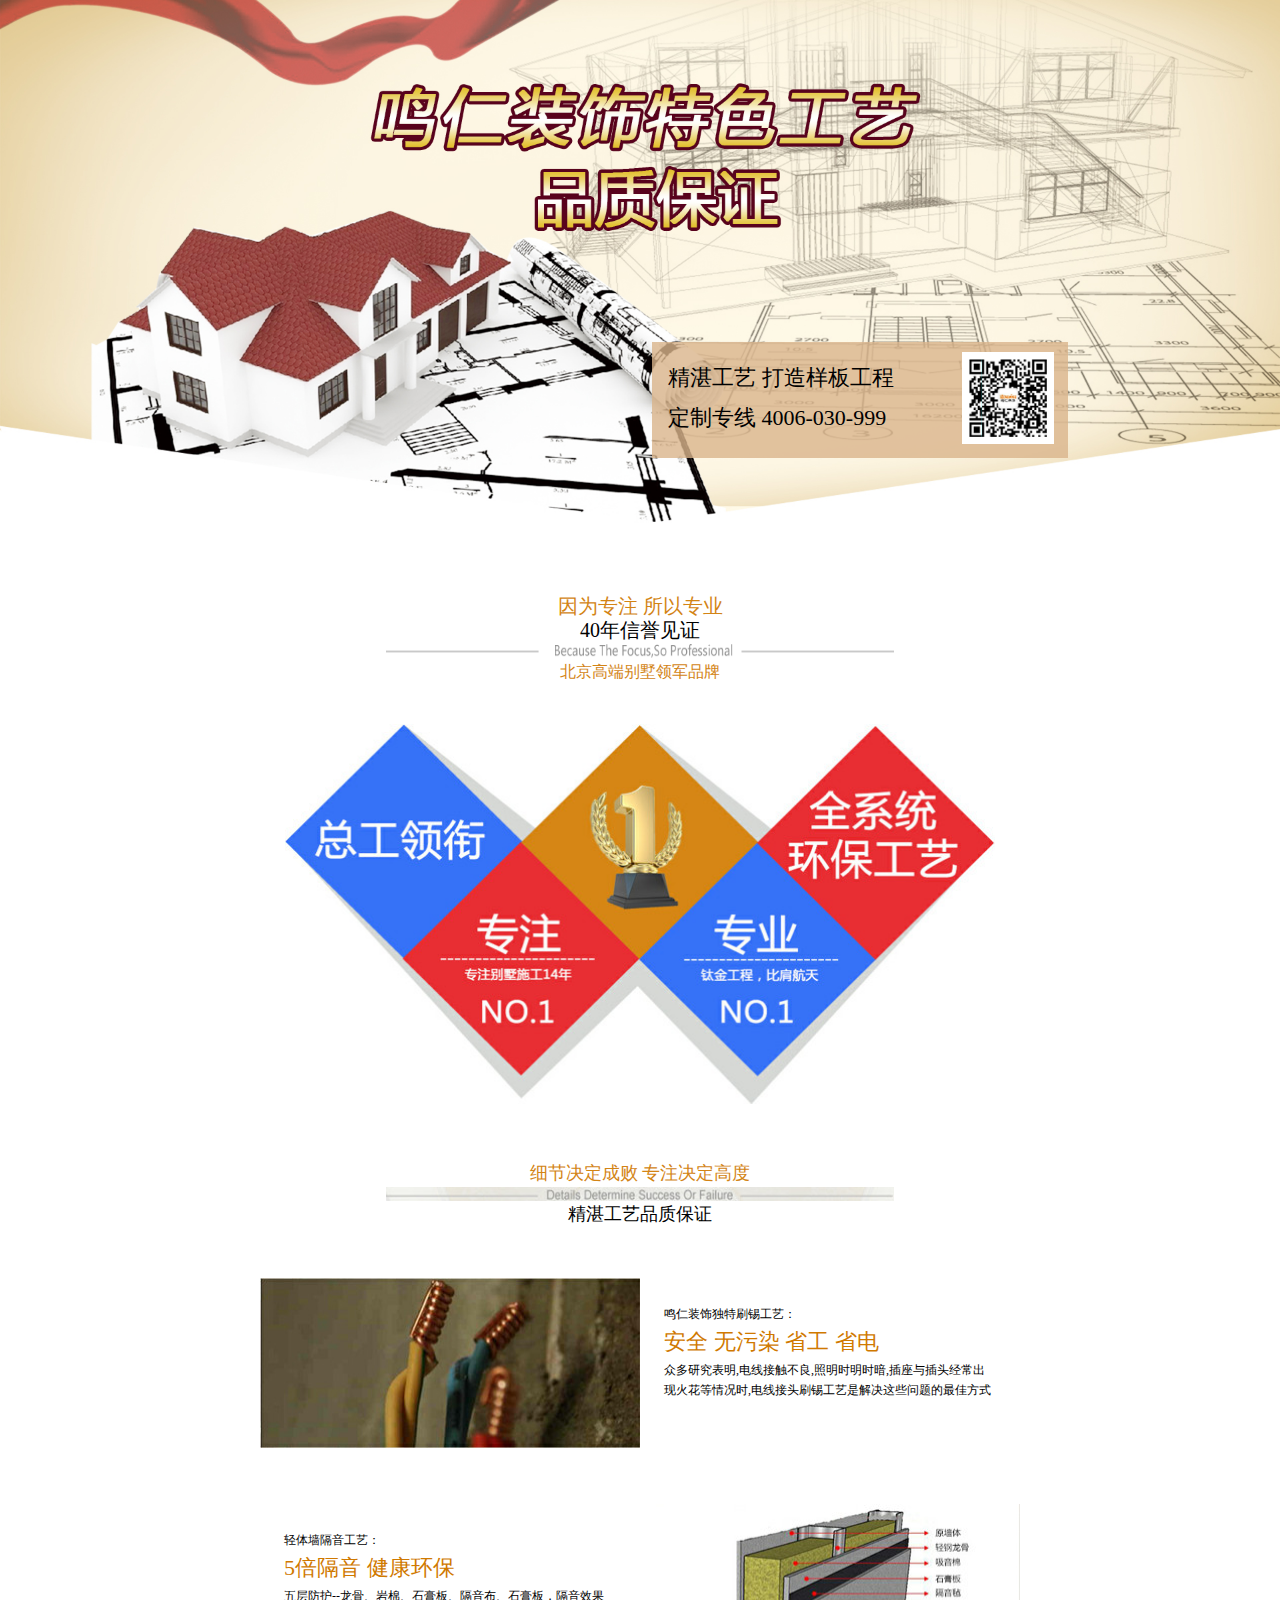
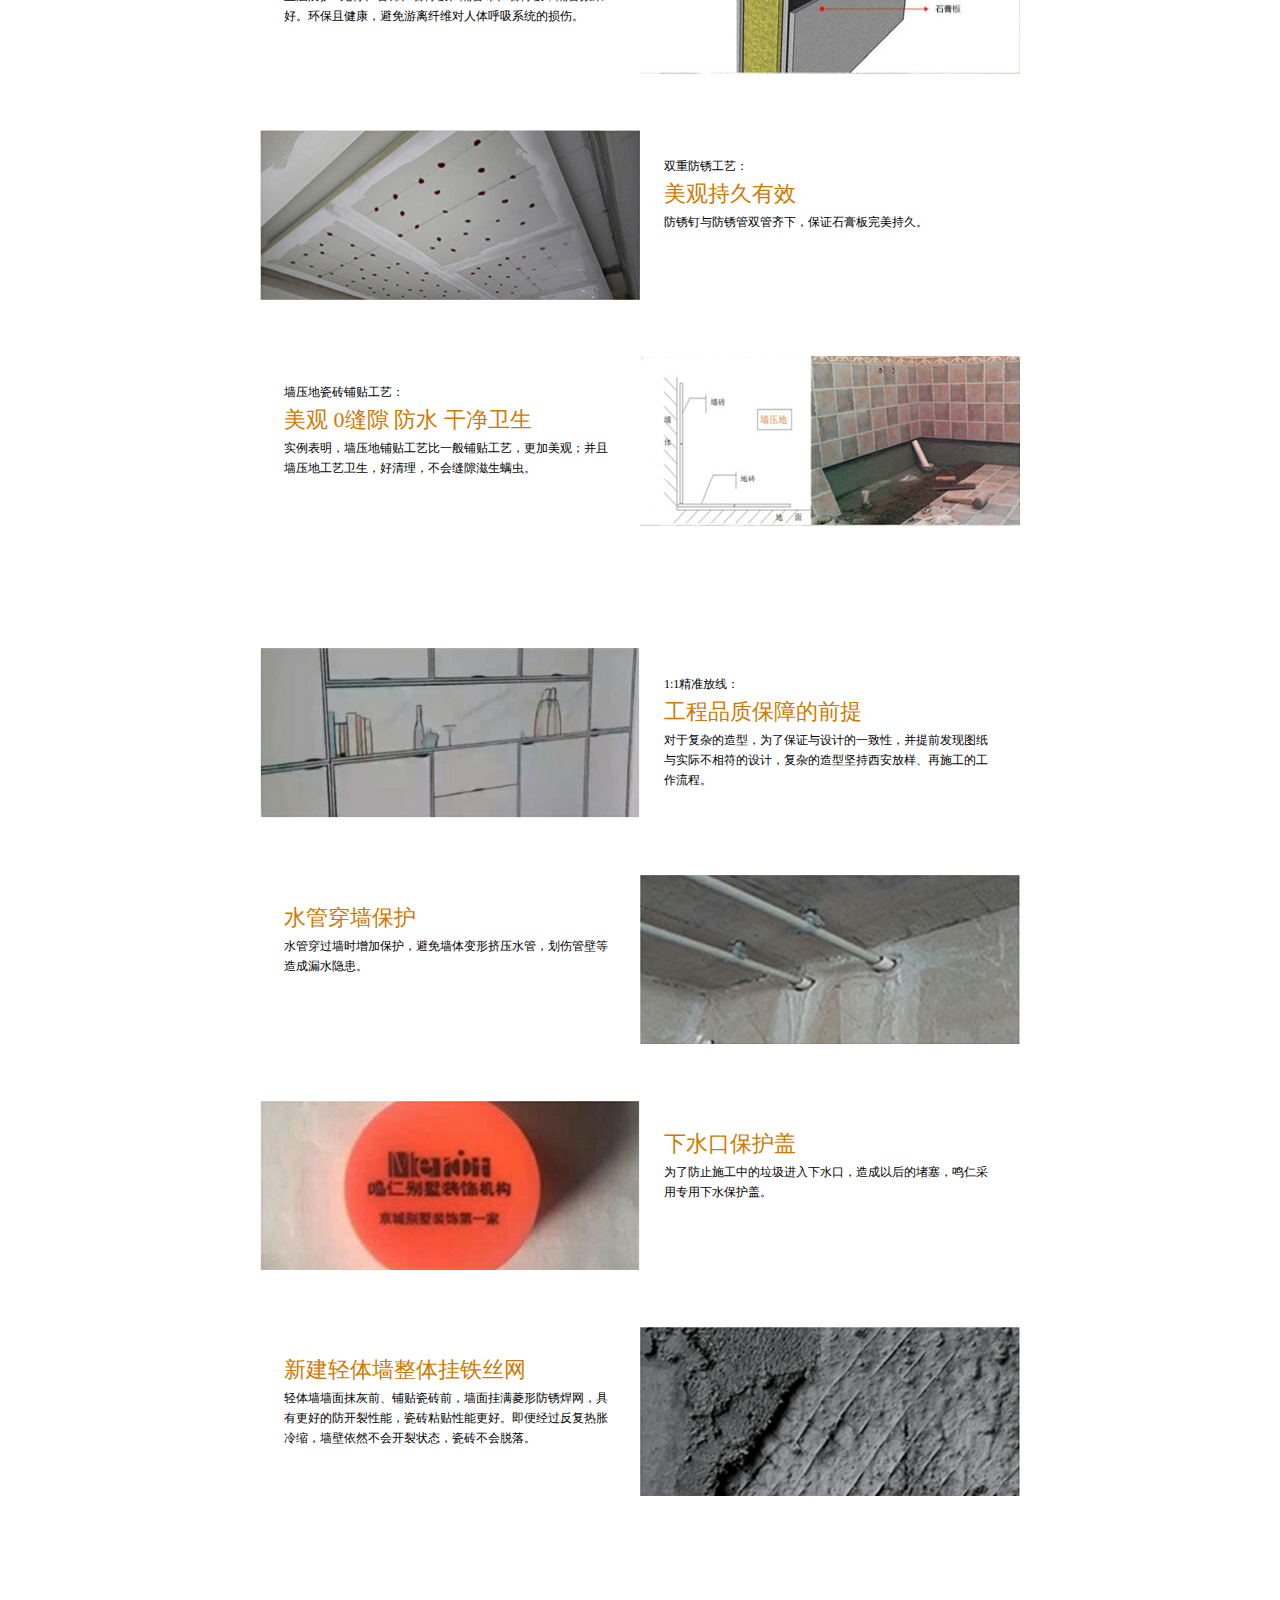
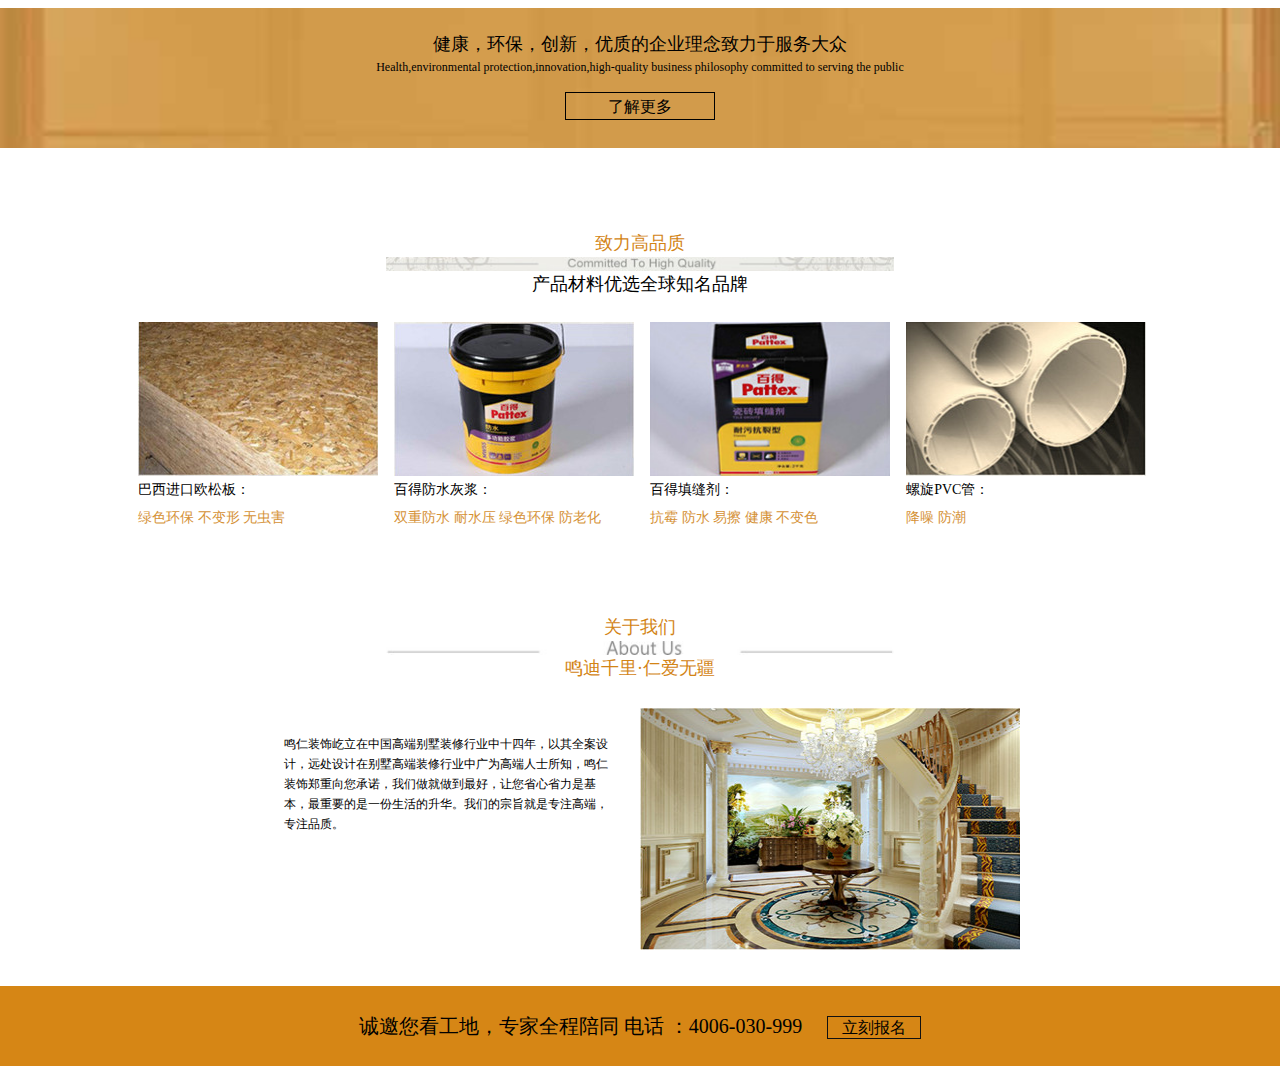
==== index.html @ 2853f008 "2017/5/5更新" ====
<!DOCTYPE html>
<html lang="en">
	<head>
		<meta charset="utf-8" />
		<meta name="Description" content=""/>
		<meta name="viewport" content="width=device-widch,initial-scale=1.0 user-scalable=0">
		<title></title>
		<link rel="stylesheet" type="text/css" href="css/homePage.css"/>
		<link rel="stylesheet" media="screen and (max-width:640px)" href="css/homeAPP.css"/>
	</head>
	<body>
		<!--banner 块-->
		<header>
			<div class="tel_wei">
				<p>精湛工艺  打造样板工程</br>定制专线  4006-030-999</p>
				<div class="tel_wei_img">
					<img src="img/wei.jpg"/>
				</div>
				
			</div>
		</header>
		<!--banner end-->
		<!--品牌logo-->
		<div class="concern">
			<p>因为专注  所以专业</p>
			<p>40年信誉见证</p>
			<img src="img/img_show.gif" class="con_img"/>
			<p>北京高端别墅领军品牌</p>
			<div class="no_one">
				<img src="img/no1.jpg"/>
			</div>
			
		</div>
		<!--品牌logo end-->
		<!--功能块第一部分-->
		<div class="content_detail">
			<div class="content_head">
				<p>细节决定成败  专注决定高度</p>
				<img src="img/con_img4.jpg" class="con_img"/>
				<p>精湛工艺品质保证</p>
			</div>
			<div class="cont_bar">
				<div class="bar_img">
					<img src="img/sio_xian.jpg"/>
				</div>
				
				<div class="bar_text">
					<p>鸣仁装饰独特刷锡工艺：</p>
					<h3>安全 无污染 省工  省电</h3>
					<p>众多研究表明,电线接触不良,照明时明时暗,插座与插头经常出现火花等情况时,电线接头刷锡工艺是解决这些问题的最佳方式</p>
				</div>
			</div>
			<div class="cont_bar cont_bar_two">
				<div class="bar_img">
					<img src="img/sio_dian.jpg"/>
				</div>
				
				<div class="bar_text">
					<p>轻体墙隔音工艺：</p>
					<h3>5倍隔音  健康环保</h3>
					<p>五层防护--龙骨、岩棉、石膏板、隔音布、石膏板，隔音效果好。环保且健康，避免游离纤维对人体呼吸系统的损伤。</p>
				</div>
			</div>
			<div class="cont_bar">
				<div class="bar_img">
					<img src="img/sio_ban.jpg"/>
				</div>
				
				<div class="bar_text">
					<p>双重防锈工艺：</p>
					<h3>美观持久有效</h3>
					<p>防锈钉与防锈管双管齐下，保证石膏板完美持久。</p>
				</div>
			</div>
			<div class="cont_bar cont_bar_two">
				<div class="bar_img">
					<img src="img/sio_ci.jpg"/>
				</div>
				
				<div class="bar_text">
					<p>墙压地瓷砖铺贴工艺：</p>
					<h3>美观  0缝隙  防水 干净卫生</h3>
					<p>实例表明，墙压地铺贴工艺比一般铺贴工艺，更加美观；并且墙压地工艺卫生，好清理，不会缝隙滋生螨虫。</p>
				</div>
			</div>
		</div>
		<!--功能块第一部分 end-->
		<!--功能块第二部分-->
		<div class="content_device">
			<div class="cont_bar">
				<div class="bar_img">
					<img src="img/sio_ban_b.jpg"/>
				</div>
				<div class="bar_text">
					<p>1:1精准放线：</p>
					<h3>工程品质保障的前提</h3>
					<p>对于复杂的造型，为了保证与设计的一致性，并提前发现图纸与实际不相符的设计，复杂的造型坚持西安放样、再施工的工作流程。</p>
				</div>
			</div>
			<div class="cont_bar cont_bar_two">
				<div class="bar_img">
					<img src="img/top_g.jpg"/>
				</div>
				<div class="bar_text">
					<h3>水管穿墙保护</h3>
					<p>水管穿过墙时增加保护，避免墙体变形挤压水管，划伤管壁等造成漏水隐患。</p>
				</div>
			</div>
			<div class="cont_bar">
				<div class="bar_img">
					<img src="img/sio_qiu.jpg"/>
				</div>
				<div class="bar_text">
					<h3>下水口保护盖</h3>
					<p>为了防止施工中的垃圾进入下水口，造成以后的堵塞，鸣仁采用专用下水保护盖。</p>
				</div>
			</div>
			<div class="cont_bar cont_bar_two">
				<div class="bar_img">
					<img src="img/sio_w.jpg"/>
				</div>
				<div class="bar_text">
					<h3>新建轻体墙整体挂铁丝网</h3>
					<p>轻体墙墙面抹灰前、铺贴瓷砖前，墙面挂满菱形防锈焊网，具有更好的防开裂性能，瓷砖粘贴性能更好。即便经过反复热胀冷缩，墙壁依然不会开裂状态，瓷砖不会脱落。</p>
				</div>
			</div>
		</div>
		<!--功能块第二部分 end-->
		<!--黄色服务块-->
		<div class="serve">
			<p>健康，环保，创新，优质的企业理念致力于服务大众</p>
			<p>Health,environmental protection,innovation,high-quality business philosophy committed to serving the public</p>
			<a href="#">了解更多</a>
			
		</div>
		<!--黄色服务块 end-->
		<!--致力高品质-->
		<div class="quality">
			<div class="content_head">
				<p>致力高品质</p>
				<img src="img/con_img2.jpg" class="con_img"/>
				<p>产品材料优选全球知名品牌</p>
			</div>
			<div class="foot_bar">
				<div class="piece">
					<div class="bar_img">
						<img src="img/foot_01.jpg"/>
					</div>
					<p>巴西进口欧松板：</p>
					<span>绿色环保 不变形 无虫害</span>
				</div>
				<div class="piece">
					<div class="bar_img">
						<img src="img/foot_02.jpg"/>
					</div>
					<p>百得防水灰浆：</p>
					<span>双重防水 耐水压 绿色环保 防老化</span>
				</div>
				<div class="piece">
					<div class="bar_img">
						<img src="img/foot_03.jpg"/>
					</div>
					<p>百得填缝剂：</p>
					<span>抗霉  防水  易擦  健康  不变色</span>
				</div>
				<div class="piece">
					<div class="bar_img">
						<img src="img/foot_04.jpg"/>
					</div>
					<p>螺旋PVC管：</p>
					<span>降噪  防潮</span>
				</div>
			</div>
		</div>
		<!--致力高品质 end-->
		<!--关于我们-->
		<div class="about_us">
			<div class="content_head">
				<p>关于我们</p>
				<img src="img/con_img3.jpg" class="con_img"/>
				<p>鸣迪千里·仁爱无疆</p>
			</div>
			<div class="cont_bar">
				<div class="bar_img">
					<img src="img/footer_img.jpg"/>
				</div>
				<div class="bar_text">
					
					<p>鸣仁装饰屹立在中国高端别墅装修行业中十四年，以其全案设计，远处设计在别墅高端装修行业中广为高端人士所知，鸣仁装饰郑重向您承诺，我们做就做到最好，让您省心省力是基本，最重要的是一份生活的升华。我们的宗旨就是专注高端，专注品质。</p>
				</div>
			</div>
		</div>
		<!--关于我们 end-->
		<!--footer-->
		<footer>
			<p>诚邀您看工地，专家全程陪同    电话 ：4006-030-999 <a href="#">立刻报名</a></p>
		</footer>
		<!--footer end-->
	</body>
</html>
---- css/homePage.css ----
html,
body,
div,
span,
p,
h1,
h2,
h3,
b,
i,
a,
em,
input,
form,
img,
ul,
li,
dl,
dt,
section,
article,
nav,
menu,
aside,
header,
footer {
  margin: 0;
  padding: 0;
  border: 0;
  outline: none;
  font-style: normal;
  box-sizing: border-box;
}
section,
article,
nav,
menu,
aside,
header,
footer,
musicbox,
conctrl,
left,
right,
top,
bottom {
  display: block;
}
ul,
li,
ol {
  list-style: none;
}
a {
  text-decoration: none;
}
img {
  display: inline-block;
}
header {
  width: 100%;
  height: 564px;
  background: url(../img/banner.jpg) no-repeat;
  background-size: 100%;
  position: relative;
}
header .tel_wei {
  width: 416px;
  height: 116px;
  background: rgba(218, 180, 139, 0.8);
  position: absolute;
  right: 212px;
  top: 342px;
}
header .tel_wei > p {
  width: 264px;
  height: 80px;
  margin: 16px 16px;
  font-size: 22px;
  line-height: 40px;
  font-weight: 500;
  font-family: "微软雅黑";
  float: left;
}
header .tel_wei > .tel_wei_img {
  width: 92px;
  height: 92px;
  padding: 7px;
  margin: 10px 14px;
  float: left;
  background: #fff;
}
header .tel_wei > .tel_wei_img img {
  width: 100%;
  height: 100%;
}
.concern {
  width: 710px;
  height: 508px;
  margin: 30px auto;
  background: #fff;
}
.concern > p {
  width: 100%;
  line-height: 24px;
  text-align: center;
  font-size: 20px;
  font-weight: 500;
  font-family: "微软雅黑";
}
.concern > p:nth-child(1) {
  color: #D38415;
}
.concern > p:nth-child(4) {
  color: #D38415;
  font-size: 16px;
}
.concern > .con_img {
  width: 508px;
  height: 14px;
  margin: 2px auto;
  display: block;
}
.concern > .no_one {
  width: 710px;
  height: 380px;
  margin: 40px auto 0;
}
.concern > .no_one img {
  width: 100%;
  height: 100%;
}
.content_detail,
.content_device {
  width: 100%;
  overflow: hidden;
  padding-top: 30px;
  padding-bottom: 36px;
}
.content_detail .content_head,
.content_device .content_head {
  width: 100%;
  height: 60px;
}
.content_detail .content_head > p,
.content_device .content_head > p {
  width: 100%;
  line-height: 23px;
  text-align: center;
  font-size: 18px;
  font-weight: 500;
  font-family: "微软雅黑";
}
.content_detail .content_head > p:nth-child(1),
.content_device .content_head > p:nth-child(1) {
  color: #D38415;
}
.content_detail .content_head > .con_img,
.content_device .content_head > .con_img {
  width: 508px;
  height: 14px;
  margin: 2px auto;
  display: block;
}
.content_detail .cont_bar,
.content_device .cont_bar {
  width: 760px;
  height: 170px;
  margin: 56px auto 0;
  background: #fff;
  overflow: hidden;
}
.content_detail .cont_bar .bar_img,
.content_device .cont_bar .bar_img {
  float: left;
  width: 50%;
  height: 170px;
}
.content_detail .cont_bar .bar_img > img,
.content_device .cont_bar .bar_img > img {
  width: 100%;
  height: 100%;
}
.content_detail .cont_bar .bar_text,
.content_device .cont_bar .bar_text {
  padding: 26px 24px 0;
  float: right;
  width: 50%;
  height: 100%;
}
.content_detail .cont_bar .bar_text > p,
.content_device .cont_bar .bar_text > p {
  font-size: 12px;
  line-height: 20px;
}
.content_detail .cont_bar .bar_text > h3,
.content_device .cont_bar .bar_text > h3 {
  color: #D07900;
  font-size: 22px;
  font-weight: 500;
  line-height: 36px;
}
.content_detail .cont_bar_two .bar_img,
.content_device .cont_bar_two .bar_img {
  float: right !important;
}
.content_detail .cont_bar_two .bar_text,
.content_device .cont_bar_two .bar_text {
  float: left;
}
.content_detail {
  background: url(../img/back_big.jpg);
  background-size: 100%;
}
.content_device {
  height: 1046px;
}
.content_device .bar_text:nth-child(1) {
  font-size: 14px !important;
}
.serve {
  width: 100%;
  height: 140px;
  background: url(../img/back_yeo.jpg) no-repeat;
  background-size: 100%;
  padding-top: 20px;
}
.serve p {
  width: 92%;
  text-align: center;
  margin: 0 auto;
}
.serve p:nth-child(1) {
  font-size: 18px;
  line-height: 32px;
}
.serve p:nth-child(2) {
  font-size: 12px;
  height: 14px;
  overflow: hidden;
}
.serve a {
  width: 150px;
  height: 28px;
  border: 1px solid #000;
  display: block;
  margin: 18px auto;
  text-align: center;
  line-height: 28px;
  color: #000;
}
.quality {
  width: 100%;
  height: 420px;
  margin-top: 28px;
  background: url(../img/bank.jpg);
  background-size: 100%;
  padding-top: 56px;
}
.quality .content_head {
  width: 100%;
  height: 60px;
}
.quality .content_head > p {
  width: 100%;
  line-height: 23px;
  text-align: center;
  font-size: 18px;
  font-weight: 500;
  font-family: "微软雅黑";
}
.quality .content_head > p:nth-child(1) {
  color: #D38415;
}
.quality .content_head > .con_img {
  width: 508px;
  height: 14px;
  margin: 2px auto;
  display: block;
}
.quality .foot_bar {
  width: 80%;
  height: 214px;
  margin: 30px auto;
}
.quality .foot_bar .piece {
  width: 23%;
  height: 214px;
  float: left;
  margin: 0 1%;
}
.quality .foot_bar .piece .bar_img {
  width: 240px;
  height: 154px;
}
.quality .foot_bar .piece .bar_img img {
  width: 100%;
  height: 100%;
}
.quality .foot_bar .piece p {
  font-size: 14px;
  line-height: 28px;
}
.quality .foot_bar .piece span {
  font-size: 14px;
  line-height: 28px;
  color: #D59136;
}
.about_us {
  width: 760px;
  height: 340px;
  margin: 20px auto 30px;
}
.about_us .content_head {
  width: 100%;
  height: 60px;
}
.about_us .content_head > p {
  width: 100%;
  line-height: 23px;
  text-align: center;
  font-size: 18px;
  font-weight: 500;
  color: #D38415;
  font-family: "微软雅黑";
}
.about_us .content_head > .con_img {
  width: 508px;
  height: 14px;
  margin: 2px auto;
  display: block;
}
.about_us .cont_bar {
  width: 760px;
  height: 242px;
  margin: 32px auto 0;
  background: #fff;
  overflow: hidden;
}
.about_us .cont_bar .bar_img {
  float: right;
  width: 50%;
  height: 100%;
}
.about_us .cont_bar .bar_img > img {
  width: 100%;
  height: 100%;
}
.about_us .cont_bar .bar_text {
  padding: 26px 24px 0;
  float: left;
  width: 50%;
  height: 100%;
}
.about_us .cont_bar .bar_text > p {
  font-size: 12px;
  line-height: 20px;
}
footer {
  width: 100%;
  height: 80px;
  background: #D68615;
}
footer p {
  width: 100%;
  line-height: 80px;
  text-align: center;
  font-size: 20px;
  font-weight: 500;
}
footer p a {
  padding: 2px 14px;
  border: 1px solid #111;
  margin-left: 20px;
  font-size: 16px;
  color: #000;
}
/*# sourceMappingURL=homePage.css.map */
---- css/homeAPP.css ----
html,
body,
div,
span,
p,
h1,
h2,
h3,
b,
i,
a,
em,
input,
form,
img,
ul,
li,
dl,
dt,
section,
article,
nav,
menu,
aside,
header,
footer {
  margin: 0;
  padding: 0;
  border: 0;
  outline: none;
  font-style: normal;
  box-sizing: border-box;
}
section,
article,
nav,
menu,
aside,
header,
footer,
musicbox,
conctrl,
left,
right,
top,
bottom {
  display: block;
}
ul,
li,
ol {
  list-style: none;
}
a {
  text-decoration: none;
}
img {
  display: inline-block;
}
header {
  width: 100%;
  height: 480px;
  background: url(../img/banner.png) no-repeat;
  background-size: 100%;
}
header > .tel_wei {
  position: absolute;
  right: 0;
  top: 286px;
  width: 382px;
  height: 112px;
}
header > .tel_wei > p {
  font-size: 20px;
  width: 224px;
}
.concern {
  width: 90%;
}
.concern > .con_img {
  width: 80%;
}
.concern .no_one {
  width: 100%;
  height: auto;
  margin: 36px auto 0;
}
.content_detail,
.content_device {
  overflow: hidden;
  margin-bottom: 20px;
}
.content_detail .cont_bar,
.content_device .cont_bar {
  width: 92%;
  height: 240px;
  margin: 20px auto 0;
}
.content_detail .cont_bar .bar_img,
.content_device .cont_bar .bar_img {
  width: 45%;
  height: 100%;
}
.content_detail .cont_bar .bar_text,
.content_device .cont_bar .bar_text {
  width: 55%;
  height: 100%;
  padding: 32px 20px 0;
}
.content_detail .cont_bar .bar_text > p,
.content_device .cont_bar .bar_text > p {
  font-size: 14px;
  line-height: 24px;
}
.quality {
  width: 100%;
  height: 772px;
  background: url(../img/backg.png) no-repeat;
  background-size: 100%;
}
.quality .foot_bar {
  width: 90%;
  height: 586px;
  margin: 0 auto;
  overflow: hidden;
}
.quality .foot_bar .piece {
  width: 44%;
  height: 276px;
  margin: 16px 3%;
  float: left;
}
.quality .foot_bar .piece .bar_img {
  width: 100%;
  height: 200px;
}
.quality .foot_bar .piece .bar_img img {
  width: 100%;
  height: 100%;
}
.about_us {
  width: 100%;
  height: 380px;
  margin: 20px auto;
}
.about_us .content_head {
  width: 100%;
  height: 92px;
}
.about_us .content_head p {
  clear: both;
}
.about_us .cont_bar {
  width: 100%;
  height: 244px;
}
.about_us .cont_bar .bar_text {
  padding: 20px 14px 0;
}
.about_us .cont_bar .bar_text p {
  font-size: 14px;
  line-height: 28px;
}
footer {
  height: 62px;
}
footer p {
  line-height: 62px;
  font-size: 16px;
}
/*# sourceMappingURL=homeAPP.css.map */
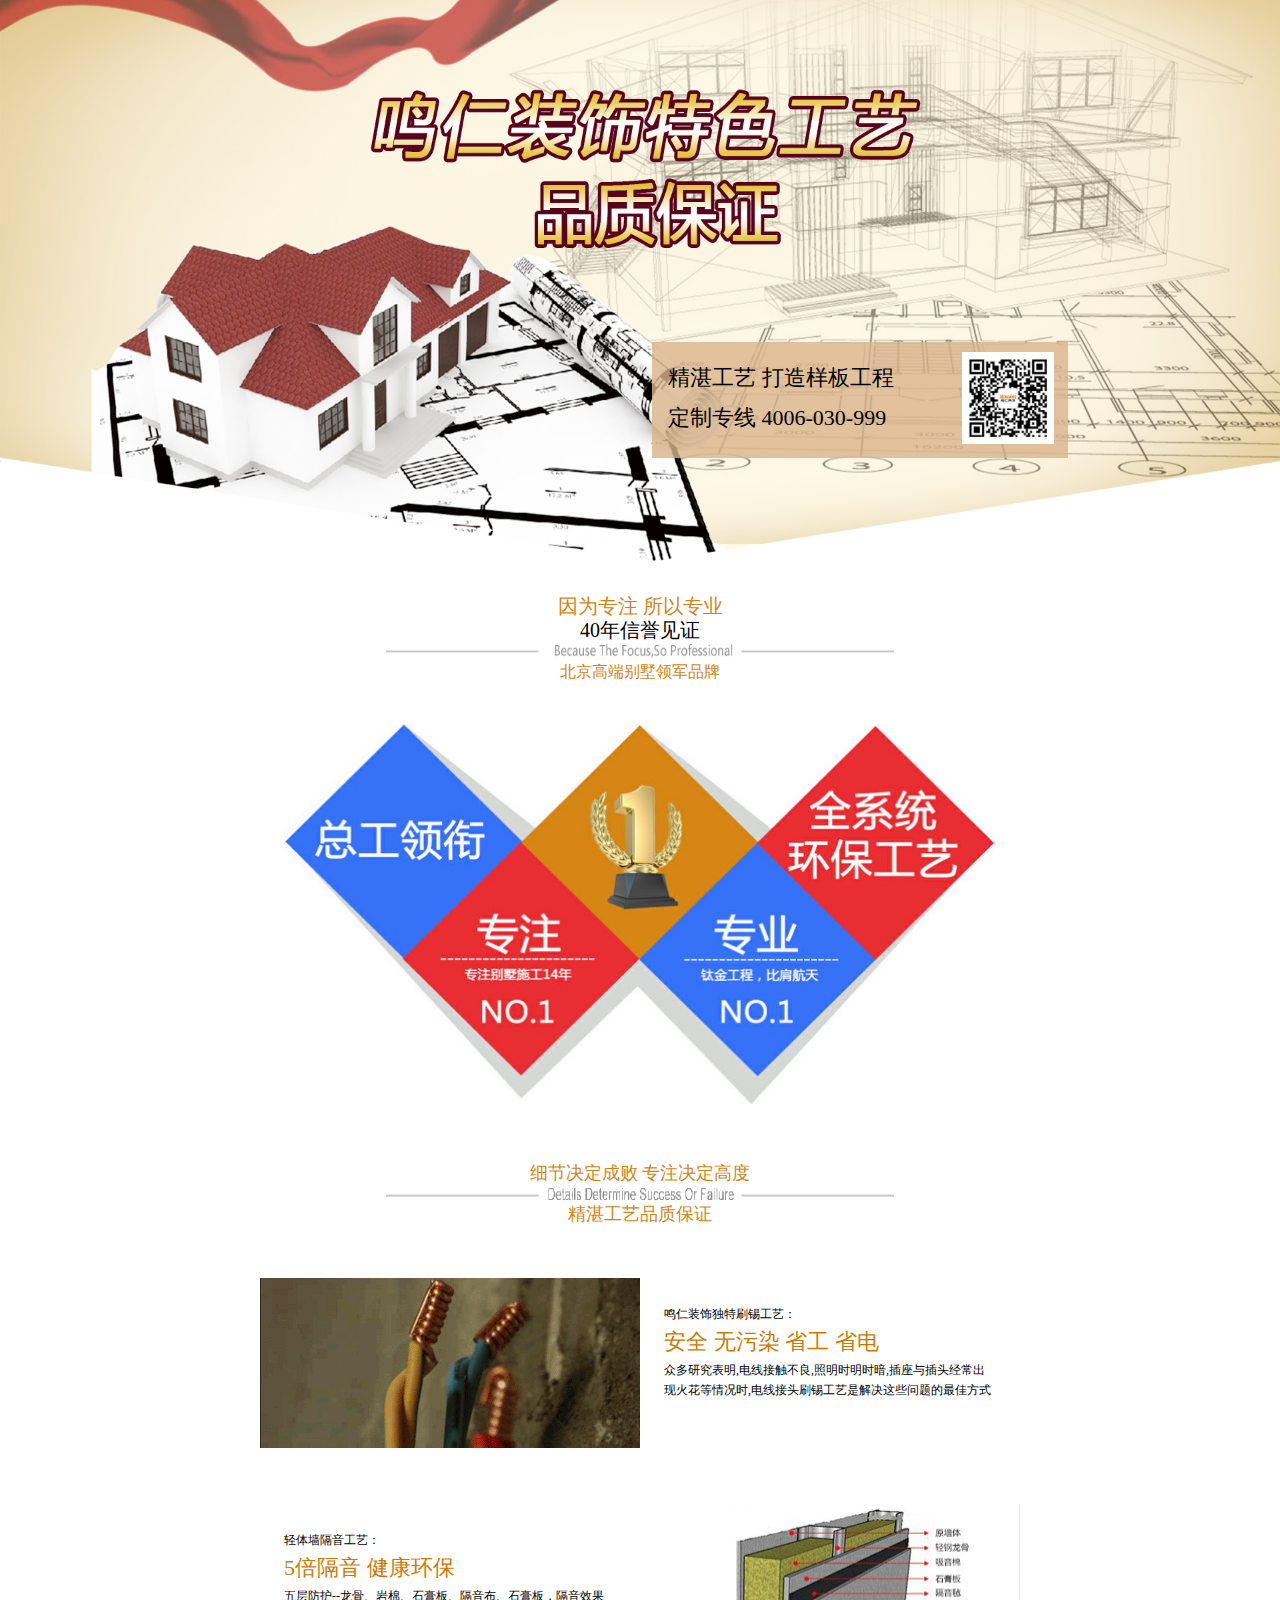
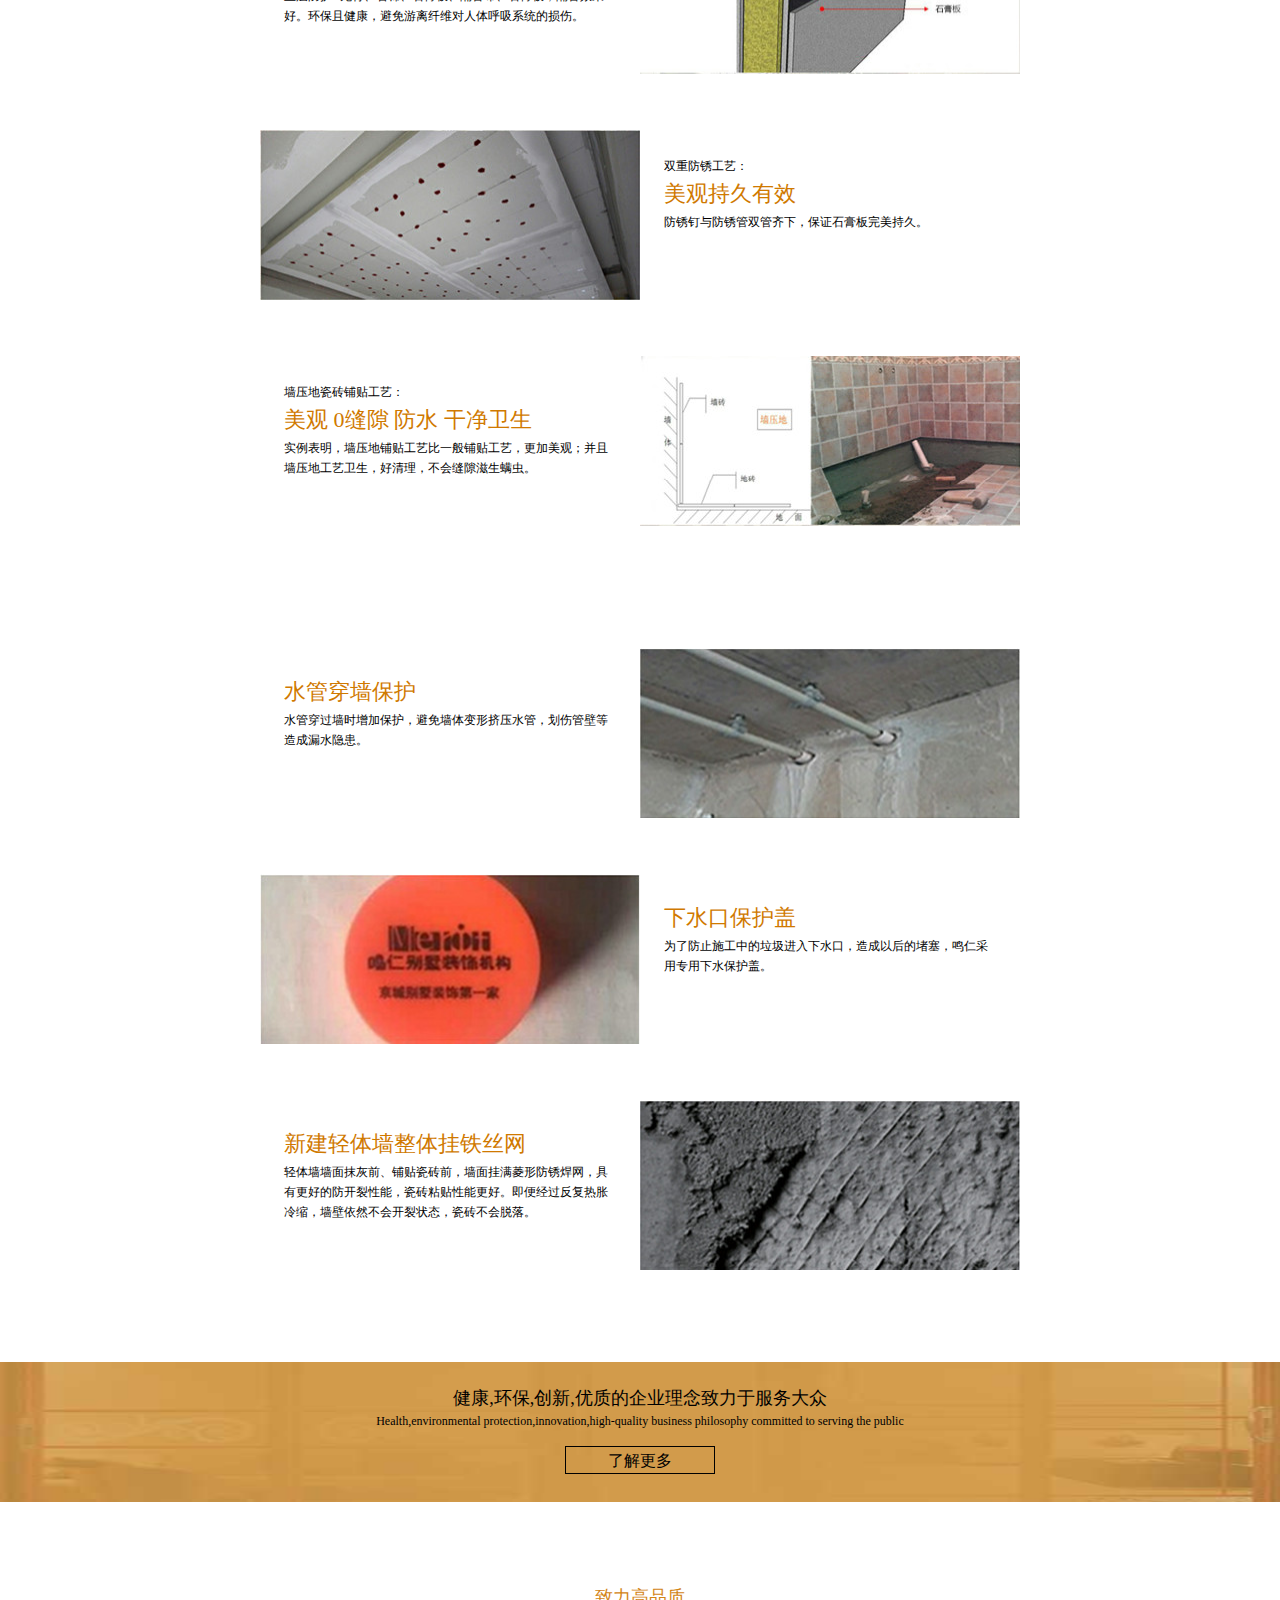
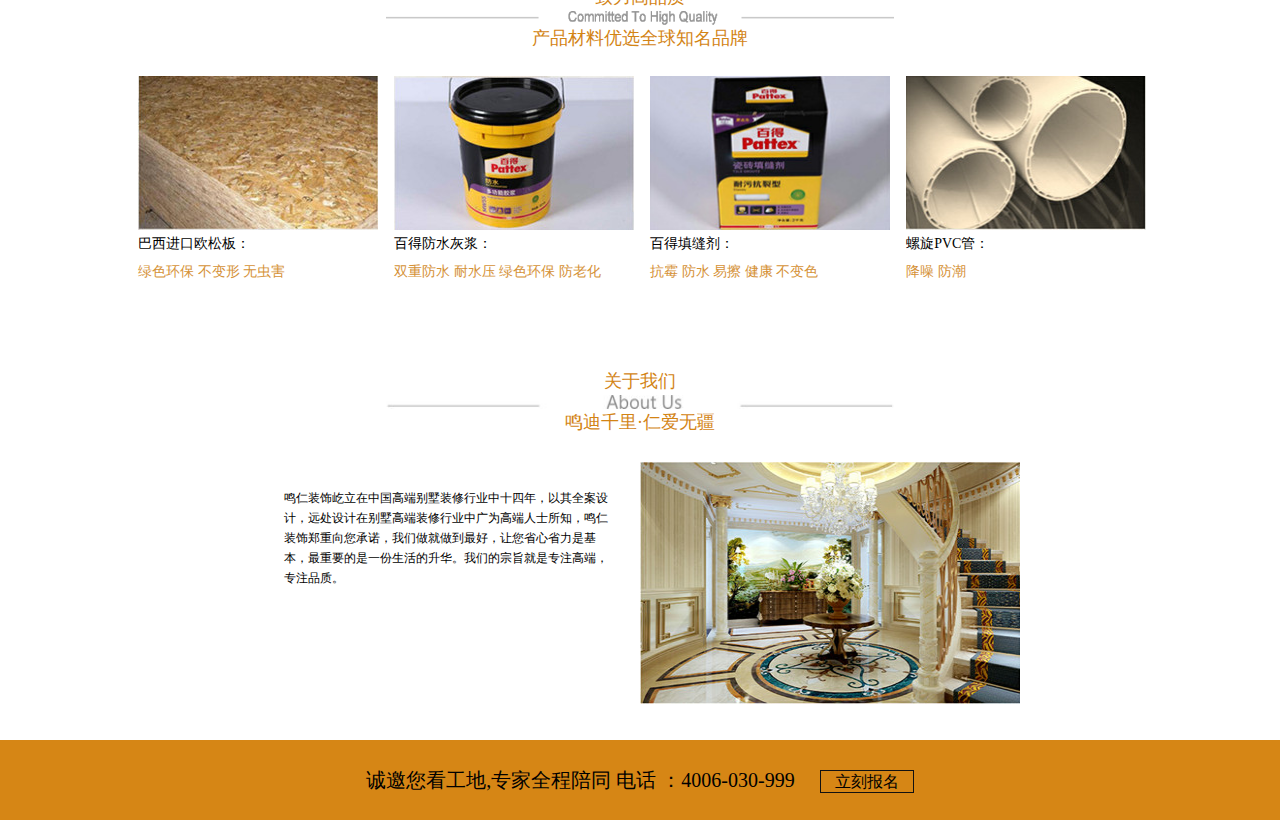
==== commit b9e5399b: "2017/5/9 11:30更新 Signed-off-by: fanyuz <18635665951@163.com>" ====
--- a/index.html
+++ b/index.html
@@ -36,13 +36,11 @@
 		<div class="content_detail">
 			<div class="content_head">
 				<p>细节决定成败  专注决定高度</p>
-				<img src="img/con_img4.jpg" class="con_img"/>
+				<img src="img/hengtiao.gif" class="con_img"/>
 				<p>精湛工艺品质保证</p>
 			</div>
 			<div class="cont_bar">
-				<div class="bar_img">
-					<img src="img/sio_xian.jpg"/>
-				</div>
+				<div class="bar_img bar_img_one"></div>
 				
 				<div class="bar_text">
 					<p>鸣仁装饰独特刷锡工艺：</p>
@@ -51,9 +49,7 @@
 				</div>
 			</div>
 			<div class="cont_bar cont_bar_two">
-				<div class="bar_img">
-					<img src="img/sio_dian.jpg"/>
-				</div>
+				<div class="bar_img bar_img_two"></div>
 				
 				<div class="bar_text">
 					<p>轻体墙隔音工艺：</p>
@@ -62,9 +58,7 @@
 				</div>
 			</div>
 			<div class="cont_bar">
-				<div class="bar_img">
-					<img src="img/sio_ban.jpg"/>
-				</div>
+				<div class="bar_img bar_img_th"></div>
 				
 				<div class="bar_text">
 					<p>双重防锈工艺：</p>
@@ -73,9 +67,7 @@
 				</div>
 			</div>
 			<div class="cont_bar cont_bar_two">
-				<div class="bar_img">
-					<img src="img/sio_ci.jpg"/>
-				</div>
+				<div class="bar_img bar_img_f"></div>
 				
 				<div class="bar_text">
 					<p>墙压地瓷砖铺贴工艺：</p>
@@ -87,19 +79,9 @@
 		<!--功能块第一部分 end-->
 		<!--功能块第二部分-->
 		<div class="content_device">
-			<div class="cont_bar">
-				<div class="bar_img">
-					<img src="img/sio_ban_b.jpg"/>
-				</div>
-				<div class="bar_text">
-					<p>1:1精准放线：</p>
-					<h3>工程品质保障的前提</h3>
-					<p>对于复杂的造型，为了保证与设计的一致性，并提前发现图纸与实际不相符的设计，复杂的造型坚持西安放样、再施工的工作流程。</p>
-				</div>
-			</div>
 			<div class="cont_bar cont_bar_two">
-				<div class="bar_img">
-					<img src="img/top_g.jpg"/>
+				<div class="bar_img bar_img_sex">
+					<!--<img src="img/top_g.jpg"/>-->
 				</div>
 				<div class="bar_text">
 					<h3>水管穿墙保护</h3>
@@ -107,8 +89,8 @@
 				</div>
 			</div>
 			<div class="cont_bar">
-				<div class="bar_img">
-					<img src="img/sio_qiu.jpg"/>
+				<div class="bar_img bar_img_seven">
+					<!--<img src="img/sio_qiu.jpg"/>-->
 				</div>
 				<div class="bar_text">
 					<h3>下水口保护盖</h3>
@@ -116,8 +98,8 @@
 				</div>
 			</div>
 			<div class="cont_bar cont_bar_two">
-				<div class="bar_img">
-					<img src="img/sio_w.jpg"/>
+				<div class="bar_img bar_img_eight">
+					<!--<img src="img/sio_w.jpg"/>-->
 				</div>
 				<div class="bar_text">
 					<h3>新建轻体墙整体挂铁丝网</h3>
@@ -128,7 +110,7 @@
 		<!--功能块第二部分 end-->
 		<!--黄色服务块-->
 		<div class="serve">
-			<p>健康，环保，创新，优质的企业理念致力于服务大众</p>
+			<p>健康,环保,创新,优质的企业理念致力于服务大众</p>
 			<p>Health,environmental protection,innovation,high-quality business philosophy committed to serving the public</p>
 			<a href="#">了解更多</a>
 			
@@ -138,7 +120,7 @@
 		<div class="quality">
 			<div class="content_head">
 				<p>致力高品质</p>
-				<img src="img/con_img2.jpg" class="con_img"/>
+				<img src="img/guoyu.gif" class="con_img"/>
 				<p>产品材料优选全球知名品牌</p>
 			</div>
 			<div class="foot_bar">
@@ -193,7 +175,7 @@
 		<!--关于我们 end-->
 		<!--footer-->
 		<footer>
-			<p>诚邀您看工地，专家全程陪同    电话 ：4006-030-999 <a href="#">立刻报名</a></p>
+			<p><span>诚邀您看工地,专家全程陪同    <br class="br" />电话 ：4006-030-999 </span><a href="#">立刻报名</a></p>
 		</footer>
 		<!--footer end-->
 	</body>
--- a/css/homePage.css
+++ b/css/homePage.css
@@ -6,6 +6,9 @@
 h1,
 h2,
 h3,
+h4,
+h5,
+h6,
 b,
 i,
 a,
@@ -61,7 +64,7 @@
   width: 100%;
   height: 564px;
   background: url(../img/banner.jpg) no-repeat;
-  background-size: 100%;
+  background-size: 100% 100%;
   position: relative;
 }
 header .tel_wei {
@@ -141,6 +144,8 @@
 .content_device .content_head {
   width: 100%;
   height: 60px;
+  text-align: center;
+  margin: 0 auto;
 }
 .content_detail .content_head > p,
 .content_device .content_head > p {
@@ -150,9 +155,6 @@
   font-size: 18px;
   font-weight: 500;
   font-family: "微软雅黑";
-}
-.content_detail .content_head > p:nth-child(1),
-.content_device .content_head > p:nth-child(1) {
   color: #D38415;
 }
 .content_detail .content_head > .con_img,
@@ -181,6 +183,46 @@
   width: 100%;
   height: 100%;
 }
+.content_detail .cont_bar .bar_img_one,
+.content_device .cont_bar .bar_img_one {
+  background: url(../img/img_si.gif) no-repeat;
+  background-size: 100% 100%;
+}
+.content_detail .cont_bar .bar_img_two,
+.content_device .cont_bar .bar_img_two {
+  background: url(../img/sio_dian.jpg) no-repeat;
+  background-size: 100% 100%;
+}
+.content_detail .cont_bar .bar_img_th,
+.content_device .cont_bar .bar_img_th {
+  background: url(../img/sio_ban.jpg) no-repeat;
+  background-size: 100% 100%;
+}
+.content_detail .cont_bar .bar_img_f,
+.content_device .cont_bar .bar_img_f {
+  background: url(../img/sio_ci.jpg) no-repeat;
+  background-size: 100% 100%;
+}
+.content_detail .cont_bar .bar_img_five,
+.content_device .cont_bar .bar_img_five {
+  background: url(../img/sio_ban_b.jpg) no-repeat;
+  background-size: 100% 100%;
+}
+.content_detail .cont_bar .bar_img_sex,
+.content_device .cont_bar .bar_img_sex {
+  background: url(../img/top_g.jpg) no-repeat;
+  background-size: 100% 100%;
+}
+.content_detail .cont_bar .bar_img_seven,
+.content_device .cont_bar .bar_img_seven {
+  background: url(../img/sio_qiu.jpg) no-repeat;
+  background-size: 100% 100%;
+}
+.content_detail .cont_bar .bar_img_eight,
+.content_device .cont_bar .bar_img_eight {
+  background: url(../img/sio_w.jpg) no-repeat;
+  background-size: 100% 100%;
+}
 .content_detail .cont_bar .bar_text,
 .content_device .cont_bar .bar_text {
   padding: 26px 24px 0;
@@ -213,7 +255,7 @@
   background-size: 100%;
 }
 .content_device {
-  height: 1046px;
+  height: 800px;
 }
 .content_device .bar_text:nth-child(1) {
   font-size: 14px !important;
@@ -222,7 +264,7 @@
   width: 100%;
   height: 140px;
   background: url(../img/back_yeo.jpg) no-repeat;
-  background-size: 100%;
+  background-size: 100% 100%;
   padding-top: 20px;
 }
 .serve p {
@@ -253,8 +295,8 @@
   width: 100%;
   height: 420px;
   margin-top: 28px;
-  background: url(../img/bank.jpg);
-  background-size: 100%;
+  background: url(../img/bank.jpg) no-repeat;
+  background-size: 100% 100%;
   padding-top: 56px;
 }
 .quality .content_head {
@@ -268,8 +310,6 @@
   font-size: 18px;
   font-weight: 500;
   font-family: "微软雅黑";
-}
-.quality .content_head > p:nth-child(1) {
   color: #D38415;
 }
 .quality .content_head > .con_img {
@@ -375,4 +415,7 @@
   font-size: 16px;
   color: #000;
 }
+footer p .br {
+  display: none;
+}
 /*# sourceMappingURL=homePage.css.map */
--- a/css/homeAPP.css
+++ b/css/homeAPP.css
@@ -6,6 +6,9 @@
 h1,
 h2,
 h3,
+h4,
+h5,
+h6,
 b,
 i,
 a,
@@ -59,11 +62,12 @@
 }
 header {
   width: 100%;
-  height: 480px;
-  background: url(../img/banner.png) no-repeat;
-  background-size: 100%;
+  height: 240px;
+  background: url(../img/banner_app.gif) no-repeat;
+  background-size: 100% 100%;
 }
 header > .tel_wei {
+  display: none;
   position: absolute;
   right: 0;
   top: 286px;
@@ -76,9 +80,11 @@
 }
 .concern {
   width: 90%;
+  height: 286px;
 }
 .concern > .con_img {
-  width: 80%;
+  width: 100%;
+  height: auto;
 }
 .concern .no_one {
   width: 100%;
@@ -89,11 +95,24 @@
 .content_device {
   overflow: hidden;
   margin-bottom: 20px;
+  padding-bottom: 10px;
+  padding-top: 10px;
+  width: 100%;
+}
+.content_detail .content_head,
+.content_device .content_head {
+  width: 90%;
+  height: 76px;
+}
+.content_detail .content_head .con_img,
+.content_device .content_head .con_img {
+  width: 100%;
+  height: auto;
 }
 .content_detail .cont_bar,
 .content_device .cont_bar {
   width: 92%;
-  height: 240px;
+  height: 148px;
   margin: 20px auto 0;
 }
 .content_detail .cont_bar .bar_img,
@@ -101,71 +120,198 @@
   width: 45%;
   height: 100%;
 }
+.content_detail .cont_bar .bar_img_one,
+.content_device .cont_bar .bar_img_one {
+  background: url(../img/app_g1.gif) no-repeat;
+  background-size: 100% 100%;
+}
+.content_detail .cont_bar .bar_img_two,
+.content_device .cont_bar .bar_img_two {
+  background: url(../img/app_g2.gif) no-repeat;
+  background-size: 100% 100%;
+}
+.content_detail .cont_bar .bar_img_th,
+.content_device .cont_bar .bar_img_th {
+  background: url(../img/app_g3.gif) no-repeat;
+  background-size: 100% 100%;
+}
+.content_detail .cont_bar .bar_img_f,
+.content_device .cont_bar .bar_img_f {
+  background: url(../img/app_g4.gif) no-repeat;
+  background-size: 100% 100%;
+}
+.content_detail .cont_bar .bar_img_five,
+.content_device .cont_bar .bar_img_five {
+  background: url(../img/app_g5.gif) no-repeat;
+  background-size: 100% 100%;
+}
+.content_detail .cont_bar .bar_img_sex,
+.content_device .cont_bar .bar_img_sex {
+  background: url(../img/app_g6.gif) no-repeat;
+  background-size: 100% 100%;
+}
+.content_detail .cont_bar .bar_img_seven,
+.content_device .cont_bar .bar_img_seven {
+  background: url(../img/app_g7.gif) no-repeat;
+  background-size: 100% 100%;
+}
+.content_detail .cont_bar .bar_img_eight,
+.content_device .cont_bar .bar_img_eight {
+  background: url(../img/app_g8.gif) no-repeat;
+  background-size: 100% 100%;
+}
 .content_detail .cont_bar .bar_text,
 .content_device .cont_bar .bar_text {
   width: 55%;
   height: 100%;
-  padding: 32px 20px 0;
+  padding: 10px 10px 0;
 }
 .content_detail .cont_bar .bar_text > p,
 .content_device .cont_bar .bar_text > p {
-  font-size: 14px;
+  font-size: 12px;
+  line-height: 18px;
+}
+.content_detail .cont_bar .bar_text h3,
+.content_device .cont_bar .bar_text h3 {
+  width: 100%;
+  height: 26px;
   line-height: 24px;
+  overflow: hidden;
+  font-size: 14px;
+}
+.content_device {
+  width: 100%;
+  height: 560px;
+  padding-bottom: 0;
+}
+.serve p {
+  width: 94%;
+}
+.serve p:nth-child(1) {
+  font-size: 14px;
+}
+.serve a {
+  font-size: 14px;
 }
 .quality {
   width: 100%;
-  height: 772px;
-  background: url(../img/backg.png) no-repeat;
-  background-size: 100%;
+  height: 400px;
+  background: url(../img/backg.gif) no-repeat;
+  background-size: 100% 100%;
+  padding-top: 20px;
+}
+.quality .content_head {
+  width: 94%;
+  height: 60px;
+  text-align: center;
+  margin: 0 auto;
+}
+.quality .content_head > p {
+  width: 100%;
+  line-height: 23px;
+  text-align: center;
+  font-size: 16px;
+  font-weight: 500;
+  font-family: "微软雅黑";
+  color: #D38415;
+}
+.quality .content_head > .con_img {
+  width: 100%;
+  height: auto;
+  margin: 2px auto;
+  display: block;
 }
 .quality .foot_bar {
   width: 90%;
-  height: 586px;
+  height: 280px;
   margin: 0 auto;
   overflow: hidden;
 }
 .quality .foot_bar .piece {
   width: 44%;
-  height: 276px;
-  margin: 16px 3%;
+  height: auto;
+  margin: 8px 3%;
   float: left;
 }
 .quality .foot_bar .piece .bar_img {
   width: 100%;
-  height: 200px;
+  height: auto;
 }
 .quality .foot_bar .piece .bar_img img {
   width: 100%;
   height: 100%;
 }
+.quality .foot_bar .piece p {
+  font-size: 12px;
+  line-height: 22px;
+}
+.quality .foot_bar .piece span {
+  font-size: 12px;
+  line-height: 20px;
+  color: #D59136;
+  display: block;
+  width: 100%;
+  height: 20px;
+  overflow: hidden;
+}
 .about_us {
   width: 100%;
-  height: 380px;
+  height: 240px;
   margin: 20px auto;
 }
 .about_us .content_head {
-  width: 100%;
-  height: 92px;
+  width: 94%;
+  height: 64px;
+  margin: 0 auto;
 }
 .about_us .content_head p {
-  clear: both;
+  font-size: 14px;
+  line-height: 20px;
+}
+.about_us .content_head .con_img {
+  width: 100%;
+  height: auto;
 }
 .about_us .cont_bar {
   width: 100%;
-  height: 244px;
+  height: 140px;
+  margin: 15px auto 0;
+}
+.about_us .cont_bar .bar_img {
+  float: right;
+  width: 46%;
+  height: 100%;
+}
+.about_us .cont_bar .bar_img > img {
+  width: 100%;
+  height: 100%;
 }
 .about_us .cont_bar .bar_text {
-  padding: 20px 14px 0;
+  width: 54%;
+  padding: 6px 4px 0;
 }
 .about_us .cont_bar .bar_text p {
-  font-size: 14px;
-  line-height: 28px;
-}
-footer {
-  height: 62px;
+  font-size: 12px;
+  line-height: 19px;
 }
 footer p {
-  line-height: 62px;
-  font-size: 16px;
+  width: 96%;
+  margin: 0 auto;
+  padding: 15px;
+  font-size: 12px;
+  line-height: 25px;
+}
+footer p span {
+  float: left;
+  width: 56%;
+  line-height: 25px;
+}
+footer p a {
+  float: right;
+  font-size: 14px;
+  margin-top: 10px;
+}
+footer p .br {
+  display: block;
 }
 /*# sourceMappingURL=homeAPP.css.map */
